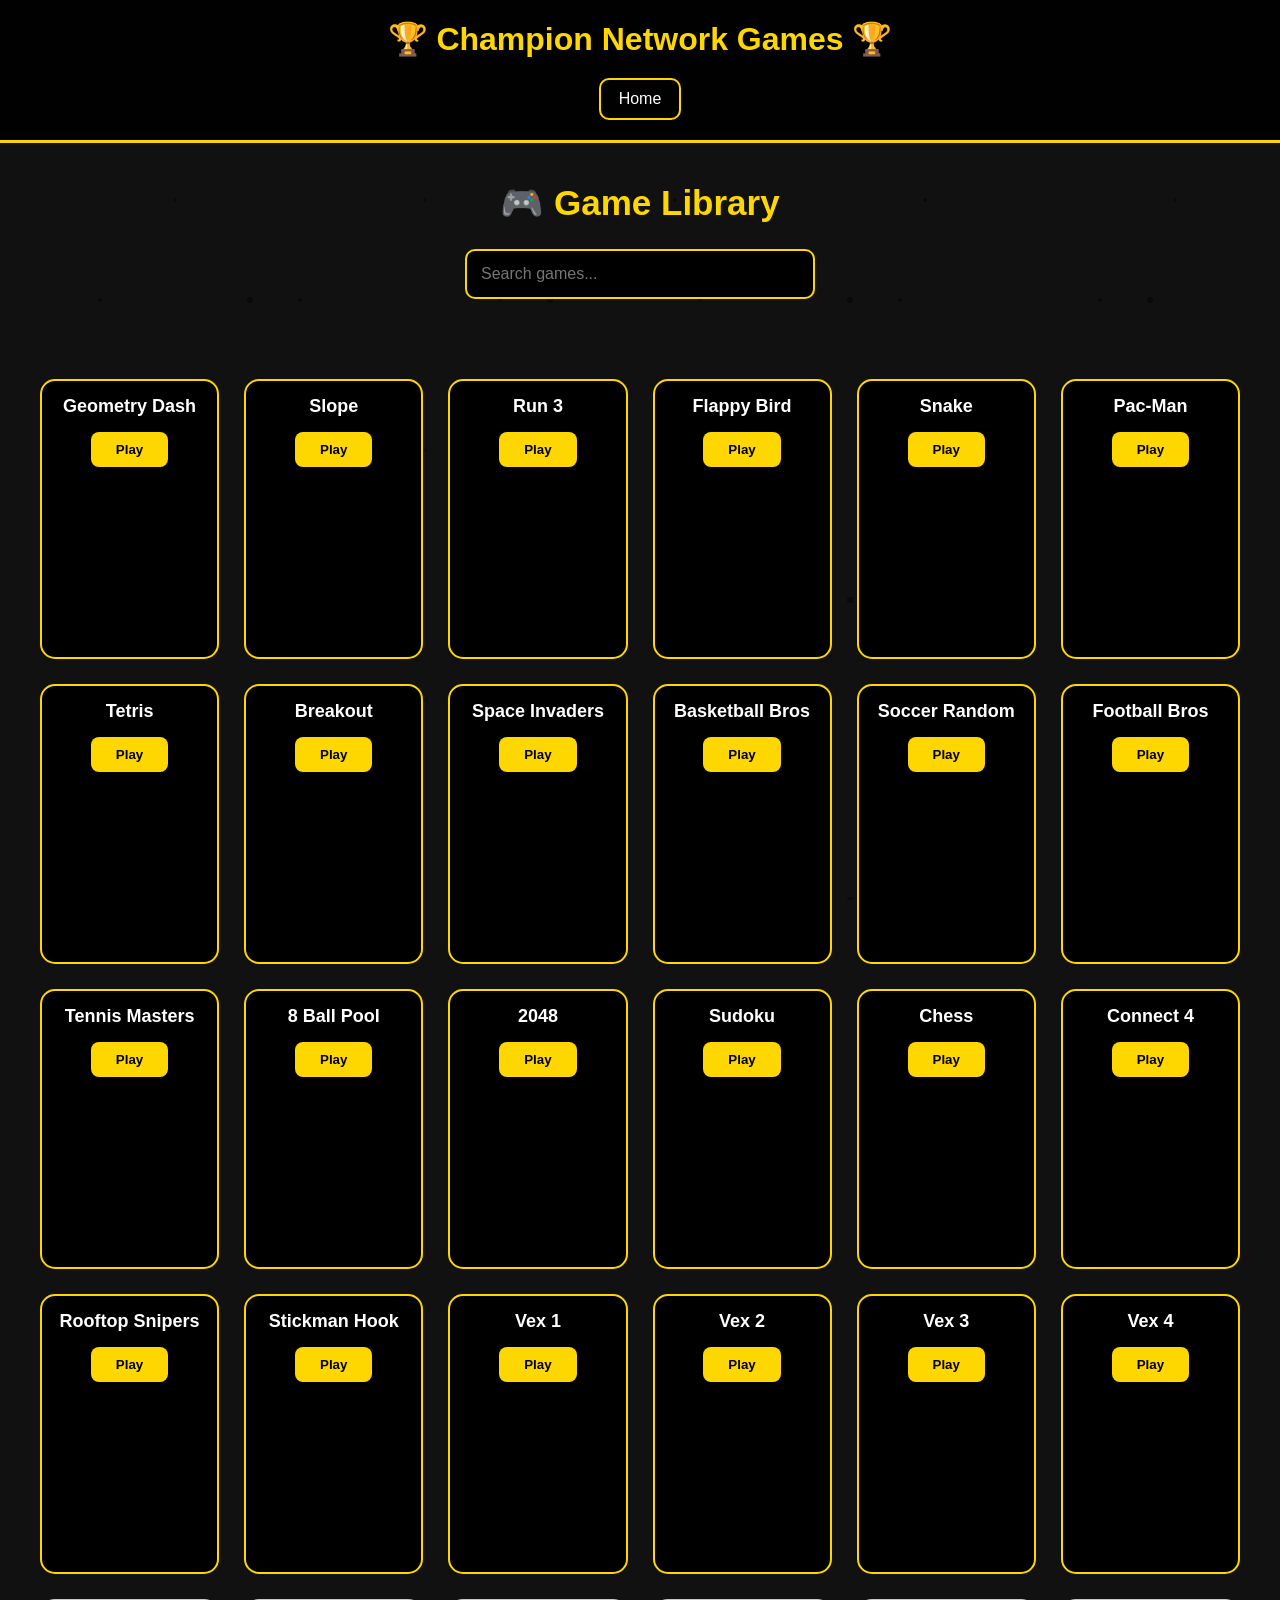
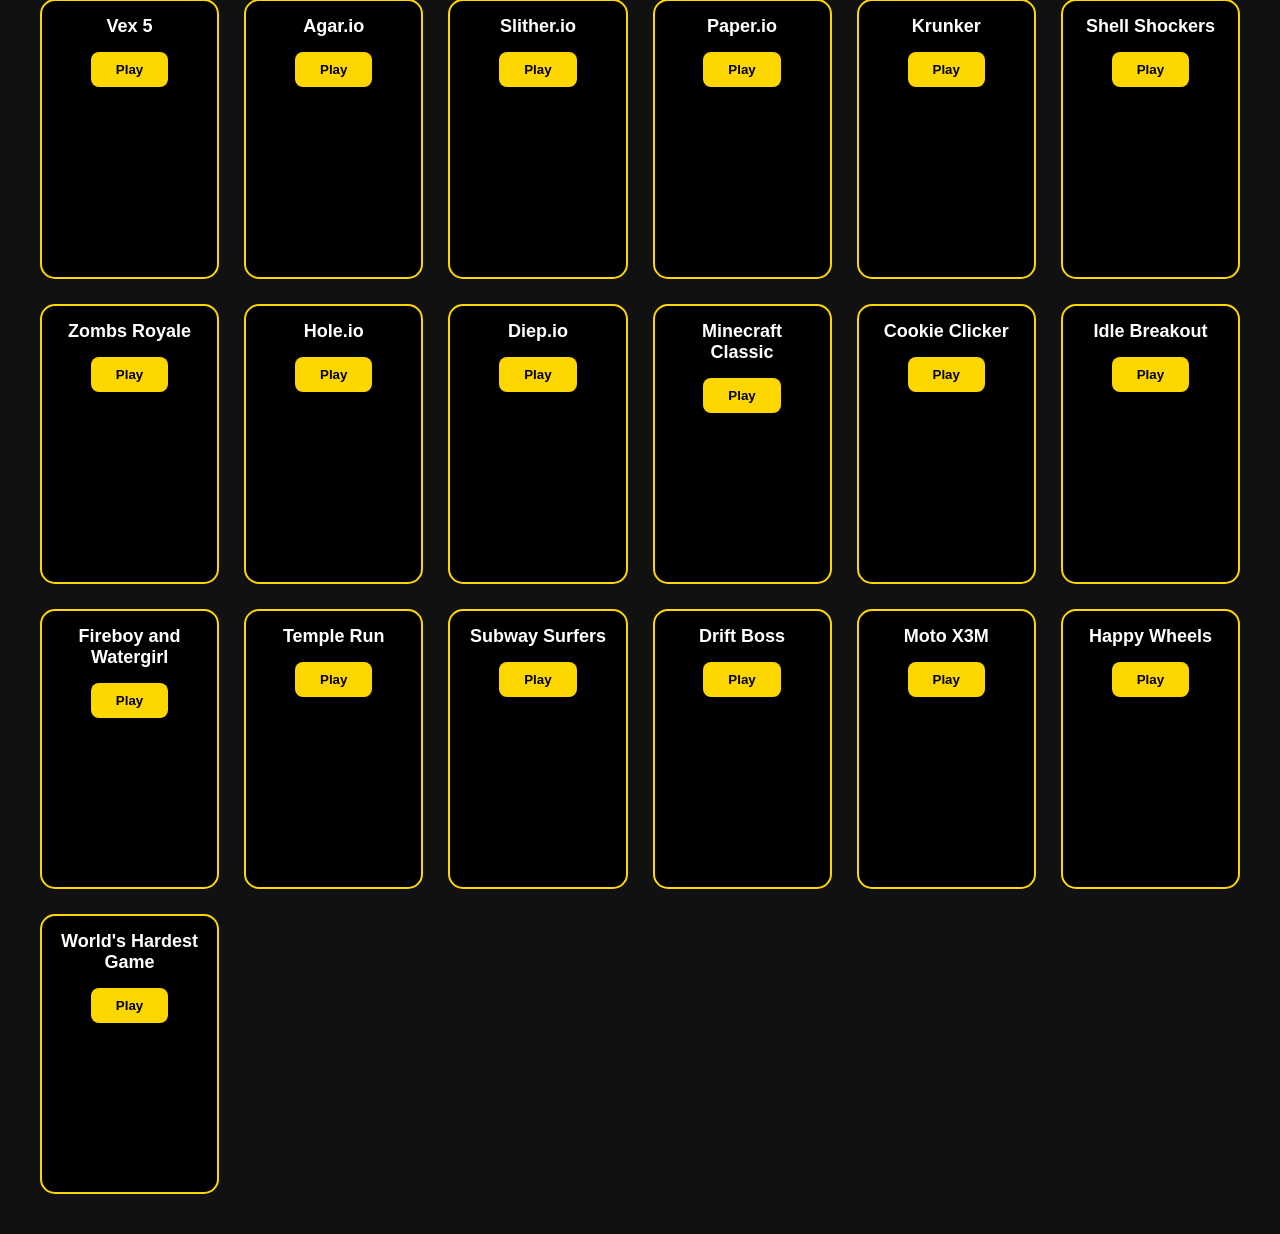
==== public/games.html @ 9f94d753 "add style.css" ====
<!DOCTYPE html>
<html>
<head>
    <title>Champion Network Games</title>
    <link rel="stylesheet" href="css/games.css">
  <link rel="stylesheet" href="css/style.css">
</head>

<body>

<header>
    <h1>🏆 Champion Network Games 🏆</h1>

    <nav>
        <a href="index.html">Home</a>
    </nav>
</header>


<section class="hero">
    <h2>🎮 Game Library</h2>

    <input 
        id="search"
        type="text"
        placeholder="Search games..."
    >
</section>


<div class="games-container" id="games">


<div class="game-card">
<h3>Geometry Dash</h3>
<button>Play</button>
</div>

<div class="game-card">
<h3>Slope</h3>
<button>Play</button>
</div>

<div class="game-card">
<h3>Run 3</h3>
<button>Play</button>
</div>

<div class="game-card">
<h3>Flappy Bird</h3>
<button>Play</button>
</div>

<div class="game-card">
<h3>Snake</h3>
<button>Play</button>
</div>

<div class="game-card">
<h3>Pac-Man</h3>
<button>Play</button>
</div>

<div class="game-card">
<h3>Tetris</h3>
<button>Play</button>
</div>

<div class="game-card">
<h3>Breakout</h3>
<button>Play</button>
</div>

<div class="game-card">
<h3>Space Invaders</h3>
<button>Play</button>
</div>

<div class="game-card">
<h3>Basketball Bros</h3>
<button>Play</button>
</div>

<div class="game-card">
<h3>Soccer Random</h3>
<button>Play</button>
</div>

<div class="game-card">
<h3>Football Bros</h3>
<button>Play</button>
</div>

<div class="game-card">
<h3>Tennis Masters</h3>
<button>Play</button>
</div>

<div class="game-card">
<h3>8 Ball Pool</h3>
<button>Play</button>
</div>

<div class="game-card">
<h3>2048</h3>
<button>Play</button>
</div>

<div class="game-card">
<h3>Sudoku</h3>
<button>Play</button>
</div>

<div class="game-card">
<h3>Chess</h3>
<button>Play</button>
</div>

<div class="game-card">
<h3>Connect 4</h3>
<button>Play</button>
</div>

<div class="game-card">
<h3>Rooftop Snipers</h3>
<button>Play</button>
</div>

<div class="game-card">
<h3>Stickman Hook</h3>
<button>Play</button>
</div>

<div class="game-card">
<h3>Vex 1</h3>
<button>Play</button>
</div>

<div class="game-card">
<h3>Vex 2</h3>
<button>Play</button>
</div>

<div class="game-card">
<h3>Vex 3</h3>
<button>Play</button>
</div>

<div class="game-card">
<h3>Vex 4</h3>
<button>Play</button>
</div>

<div class="game-card">
<h3>Vex 5</h3>
<button>Play</button>
</div>

<div class="game-card">
<h3>Agar.io</h3>
<button>Play</button>
</div>

<div class="game-card">
<h3>Slither.io</h3>
<button>Play</button>
</div>

<div class="game-card">
<h3>Paper.io</h3>
<button>Play</button>
</div>

<div class="game-card">
<h3>Krunker</h3>
<button>Play</button>
</div>

<div class="game-card">
<h3>Shell Shockers</h3>
<button>Play</button>
</div>

<div class="game-card">
<h3>Zombs Royale</h3>
<button>Play</button>
</div>

<div class="game-card">
<h3>Hole.io</h3>
<button>Play</button>
</div>

<div class="game-card">
<h3>Diep.io</h3>
<button>Play</button>
</div>

<div class="game-card">
<h3>Minecraft Classic</h3>
<button>Play</button>
</div>

<div class="game-card">
<h3>Cookie Clicker</h3>
<button>Play</button>
</div>

<div class="game-card">
<h3>Idle Breakout</h3>
<button>Play</button>
</div>

<div class="game-card">
<h3>Fireboy and Watergirl</h3>
<button>Play</button>
</div>

<div class="game-card">
<h3>Temple Run</h3>
<button>Play</button>
</div>

<div class="game-card">
<h3>Subway Surfers</h3>
<button>Play</button>
</div>

<div class="game-card">
<h3>Drift Boss</h3>
<button>Play</button>
</div>

<div class="game-card">
<h3>Moto X3M</h3>
<button>Play</button>
</div>

<div class="game-card">
<h3>Happy Wheels</h3>
<button>Play</button>
</div>

<div class="game-card">
<h3>World's Hardest Game</h3>
<button>Play</button>
</div>


</div>


<script>
const search = document.getElementById("search");
const games = document.querySelectorAll(".game-card");

search.addEventListener("input", () => {

    let value = search.value.toLowerCase();

    games.forEach(game => {

        let name = game.innerText.toLowerCase();

        game.style.display =
            name.includes(value)
            ? "block"
            : "none";

    });

});
</script>


</body>
</html>
---- public/css/games.css ----
.hero {
    text-align: center;
    padding: 40px 20px;
}

.hero h2 {
    color: gold;
    font-size: 35px;
    margin-bottom: 25px;
}

#search {
    width: 350px;
    max-width: 90%;
    padding: 14px;
    border-radius: 10px;
    border: 2px solid gold;
    background: #000;
    color: white;
    font-size: 16px;
    outline: none;
}


.games-container {
    display: grid;
    grid-template-columns: repeat(6, 1fr);
    gap: 25px;
    padding: 40px;
}


.game-card {
    background: #000;
    border: 2px solid gold;
    border-radius: 15px;
    padding: 15px;
    text-align: center;
    transition: 0.3s;
    height: 280px;
}


.game-card:hover {
    transform: translateY(-8px);
}


.game-card img {
    width: 100%;
    height: 180px;
    object-fit: cover;
    border-radius: 10px;
    margin-bottom: 15px;
}


.game-card h3 {
    color: white;
    font-size: 18px;
    margin-bottom: 15px;
}


.game-card button {
    background: gold;
    color: black;
    border: none;
    padding: 10px 25px;
    border-radius: 8px;
    font-weight: bold;
    cursor: pointer;
    transition: 0.2s;
}


.game-card button:hover {
    transform: scale(1.08);
}


/* Responsive */

@media (max-width: 1200px) {
    .games-container {
        grid-template-columns: repeat(4, 1fr);
    }
}


@media (max-width: 800px) {
    .games-container {
        grid-template-columns: repeat(2, 1fr);
    }
}


@media (max-width: 500px) {
    .games-container {
        grid-template-columns: 1fr;
    }
}
---- public/css/style.css ----
* {
    margin: 0;
    padding: 0;
    box-sizing: border-box;
}

body {
    font-family: Arial, sans-serif;
    background: #111;
    color: white;
}

header {
    background: #000;
    padding: 20px;
    text-align: center;
    border-bottom: 3px solid gold;
}

h1 {
    color: gold;
    margin-bottom: 15px;
}

nav a {
    color: white;
    text-decoration: none;
    margin: 0 15px;
    padding: 10px 18px;
    border: 2px solid gold;
    border-radius: 8px;
    transition: 0.3s;
}

nav a:hover {
    background: gold;
    color: black;
}

footer {
    text-align: center;
    padding: 20px;
    margin-top: 40px;
    border-top: 3px solid gold;
    background: #000;
}

hr {
    border: none;
    height: 2px;
    background: gold;
    margin: 40px auto;
    width: 90%;
}
body::before {
    content: "";
    position: fixed;
    inset: 0;
    pointer-events: none;
    background-image:
        radial-gradient(circle, #000 2px, transparent 2px),
        radial-gradient(circle, #000 3px, transparent 3px),
        radial-gradient(circle, #000 2px, transparent 2px);
    background-size: 200px 200px, 300px 300px, 250px 250px;
    background-position: 0 0, 100px 150px, 50px 75px;
    animation: floatDots 30s linear infinite;
    opacity: 0.4;
    z-index: -1;
}

@keyframes floatDots {
    from {
        transform: translateY(0);
    }
    to {
        transform: translateY(-200px);
    }
}
/* Navigation Bar */

header {
    position: sticky;
    top: 0;
    z-index: 100;
    background: rgba(0, 0, 0, 0.9);
    backdrop-filter: blur(10px);
}


nav {
    margin-top: 20px;
}


nav a {
    display: inline-block;
    color: white;
    text-decoration: none;
    margin: 0 8px;
    padding: 10px 18px;
    border: 2px solid gold;
    border-radius: 10px;
    transition: 0.3s;
}


nav a:hover {
    background: gold;
    color: black;
    transform: translateY(-3px);
}
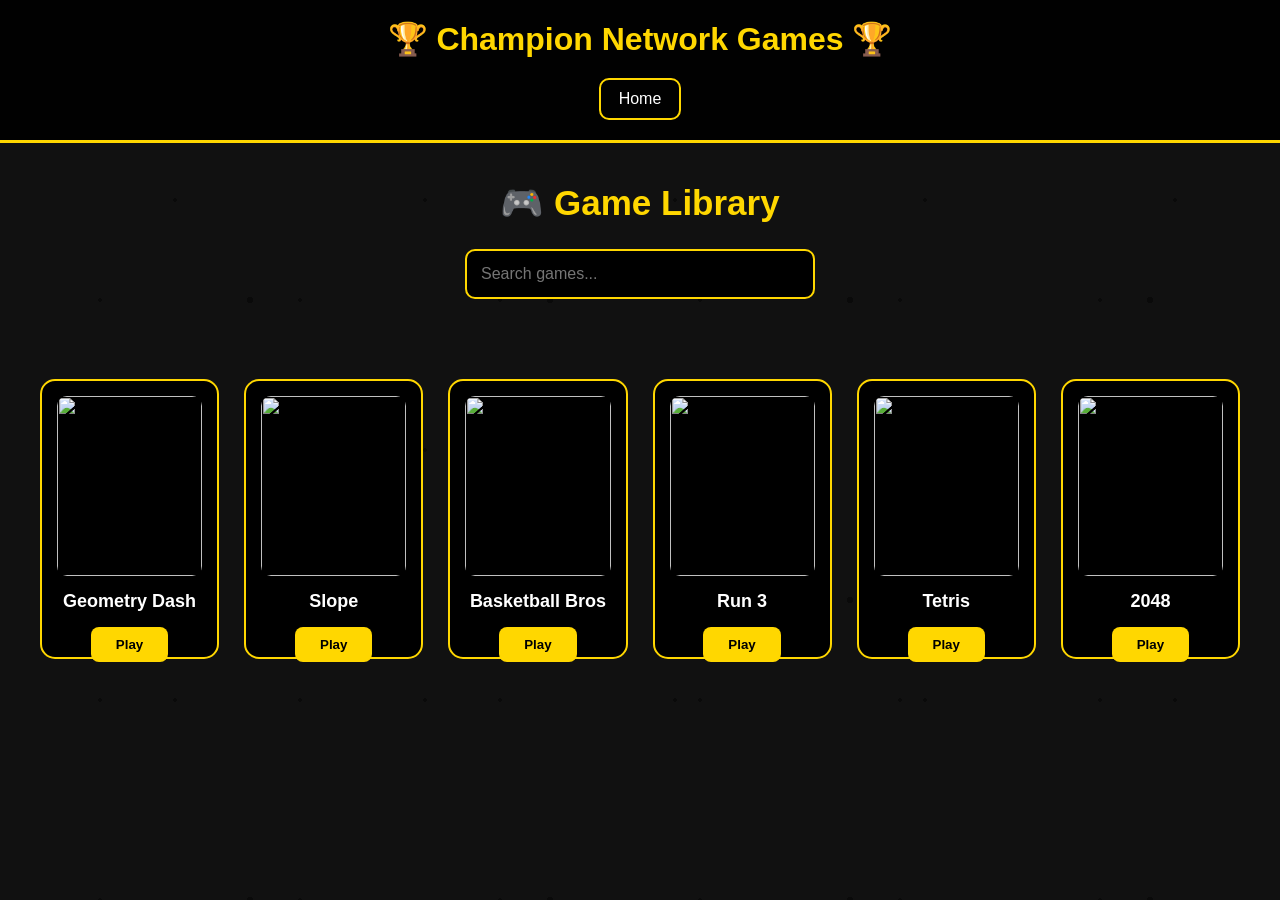
==== commit 60b25a80: "fix poopy error" ====
--- a/public/games.html
+++ b/public/games.html
@@ -1,23 +1,30 @@
 <!DOCTYPE html>
 <html>
+
 <head>
     <title>Champion Network Games</title>
+
+    <link rel="stylesheet" href="css/style.css">
     <link rel="stylesheet" href="css/games.css">
-  <link rel="stylesheet" href="css/style.css">
 </head>
+
 
 <body>
 
 <header>
+
     <h1>🏆 Champion Network Games 🏆</h1>
 
     <nav>
         <a href="index.html">Home</a>
     </nav>
+
 </header>
 
 
+
 <section class="hero">
+
     <h2>🎮 Game Library</h2>
 
     <input 
@@ -25,252 +32,102 @@
         type="text"
         placeholder="Search games..."
     >
+
 </section>
+
 
 
 <div class="games-container" id="games">
 
 
 <div class="game-card">
-<h3>Geometry Dash</h3>
-<button>Play</button>
+    <img src="images/games/geometrydash.jpg">
+    <h3>Geometry Dash</h3>
+    <a href="play.html?game=geometrydash">
+        <button>Play</button>
+    </a>
 </div>
 
+
 <div class="game-card">
-<h3>Slope</h3>
-<button>Play</button>
+    <img src="images/games/slope.jpg">
+    <h3>Slope</h3>
+    <a href="play.html?game=slope">
+        <button>Play</button>
+    </a>
 </div>
 
+
 <div class="game-card">
-<h3>Run 3</h3>
-<button>Play</button>
+    <img src="images/games/basketballbros.jpg">
+    <h3>Basketball Bros</h3>
+    <a href="play.html?game=basketballbros">
+        <button>Play</button>
+    </a>
 </div>
 
+
 <div class="game-card">
-<h3>Flappy Bird</h3>
-<button>Play</button>
+    <img src="images/games/run3.jpg">
+    <h3>Run 3</h3>
+    <a href="play.html?game=run3">
+        <button>Play</button>
+    </a>
 </div>
 
+
 <div class="game-card">
-<h3>Snake</h3>
-<button>Play</button>
+    <img src="images/games/tetris.jpg">
+    <h3>Tetris</h3>
+    <a href="play.html?game=tetris">
+        <button>Play</button>
+    </a>
 </div>
 
-<div class="game-card">
-<h3>Pac-Man</h3>
-<button>Play</button>
-</div>
 
 <div class="game-card">
-<h3>Tetris</h3>
-<button>Play</button>
-</div>
-
-<div class="game-card">
-<h3>Breakout</h3>
-<button>Play</button>
-</div>
-
-<div class="game-card">
-<h3>Space Invaders</h3>
-<button>Play</button>
-</div>
-
-<div class="game-card">
-<h3>Basketball Bros</h3>
-<button>Play</button>
-</div>
-
-<div class="game-card">
-<h3>Soccer Random</h3>
-<button>Play</button>
-</div>
-
-<div class="game-card">
-<h3>Football Bros</h3>
-<button>Play</button>
-</div>
-
-<div class="game-card">
-<h3>Tennis Masters</h3>
-<button>Play</button>
-</div>
-
-<div class="game-card">
-<h3>8 Ball Pool</h3>
-<button>Play</button>
-</div>
-
-<div class="game-card">
-<h3>2048</h3>
-<button>Play</button>
-</div>
-
-<div class="game-card">
-<h3>Sudoku</h3>
-<button>Play</button>
-</div>
-
-<div class="game-card">
-<h3>Chess</h3>
-<button>Play</button>
-</div>
-
-<div class="game-card">
-<h3>Connect 4</h3>
-<button>Play</button>
-</div>
-
-<div class="game-card">
-<h3>Rooftop Snipers</h3>
-<button>Play</button>
-</div>
-
-<div class="game-card">
-<h3>Stickman Hook</h3>
-<button>Play</button>
-</div>
-
-<div class="game-card">
-<h3>Vex 1</h3>
-<button>Play</button>
-</div>
-
-<div class="game-card">
-<h3>Vex 2</h3>
-<button>Play</button>
-</div>
-
-<div class="game-card">
-<h3>Vex 3</h3>
-<button>Play</button>
-</div>
-
-<div class="game-card">
-<h3>Vex 4</h3>
-<button>Play</button>
-</div>
-
-<div class="game-card">
-<h3>Vex 5</h3>
-<button>Play</button>
-</div>
-
-<div class="game-card">
-<h3>Agar.io</h3>
-<button>Play</button>
-</div>
-
-<div class="game-card">
-<h3>Slither.io</h3>
-<button>Play</button>
-</div>
-
-<div class="game-card">
-<h3>Paper.io</h3>
-<button>Play</button>
-</div>
-
-<div class="game-card">
-<h3>Krunker</h3>
-<button>Play</button>
-</div>
-
-<div class="game-card">
-<h3>Shell Shockers</h3>
-<button>Play</button>
-</div>
-
-<div class="game-card">
-<h3>Zombs Royale</h3>
-<button>Play</button>
-</div>
-
-<div class="game-card">
-<h3>Hole.io</h3>
-<button>Play</button>
-</div>
-
-<div class="game-card">
-<h3>Diep.io</h3>
-<button>Play</button>
-</div>
-
-<div class="game-card">
-<h3>Minecraft Classic</h3>
-<button>Play</button>
-</div>
-
-<div class="game-card">
-<h3>Cookie Clicker</h3>
-<button>Play</button>
-</div>
-
-<div class="game-card">
-<h3>Idle Breakout</h3>
-<button>Play</button>
-</div>
-
-<div class="game-card">
-<h3>Fireboy and Watergirl</h3>
-<button>Play</button>
-</div>
-
-<div class="game-card">
-<h3>Temple Run</h3>
-<button>Play</button>
-</div>
-
-<div class="game-card">
-<h3>Subway Surfers</h3>
-<button>Play</button>
-</div>
-
-<div class="game-card">
-<h3>Drift Boss</h3>
-<button>Play</button>
-</div>
-
-<div class="game-card">
-<h3>Moto X3M</h3>
-<button>Play</button>
-</div>
-
-<div class="game-card">
-<h3>Happy Wheels</h3>
-<button>Play</button>
-</div>
-
-<div class="game-card">
-<h3>World's Hardest Game</h3>
-<button>Play</button>
+    <img src="images/games/2048.jpg">
+    <h3>2048</h3>
+    <a href="play.html?game=2048">
+        <button>Play</button>
+    </a>
 </div>
 
 
 </div>
 
 
+
 <script>
+
 const search = document.getElementById("search");
+
 const games = document.querySelectorAll(".game-card");
+
 
 search.addEventListener("input", () => {
 
     let value = search.value.toLowerCase();
 
+
     games.forEach(game => {
 
         let name = game.innerText.toLowerCase();
 
-        game.style.display =
-            name.includes(value)
-            ? "block"
-            : "none";
+
+        if(name.includes(value)){
+            game.style.display = "block";
+        }
+        else{
+            game.style.display = "none";
+        }
 
     });
 
 });
+
 </script>
+
 
 
 </body>
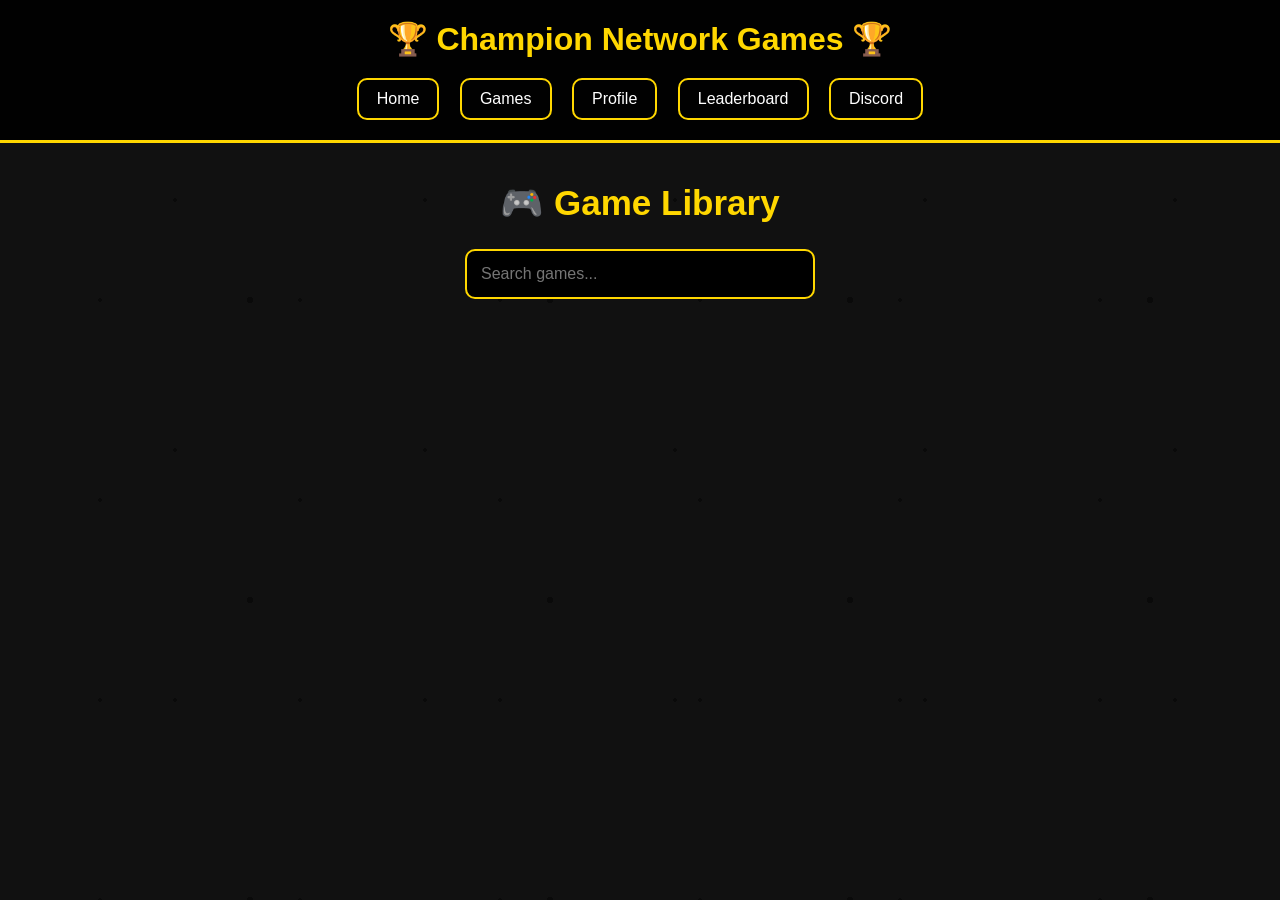
==== commit 991591c7: "change it up" ====
--- a/public/games.html
+++ b/public/games.html
@@ -2,23 +2,30 @@
 <html>
 
 <head>
+
     <title>Champion Network Games</title>
 
     <link rel="stylesheet" href="css/style.css">
     <link rel="stylesheet" href="css/games.css">
+
 </head>
 
 
 <body>
 
+
 <header>
 
     <h1>🏆 Champion Network Games 🏆</h1>
 
-    <nav>
-        <a href="index.html">Home</a>
-    </nav>
+<nav>
 
+    <a href="index.html">Home</a>
+    <a href="games.html">Games</a>
+    <a href="profile.html">Profile</a>
+    <a href="leaderboard.html">Leaderboard</a>
+    <a href="https://discord.gg/BNe7FBxJJ" target="_blank">Discord</a>
+</nav>
 </header>
 
 
@@ -39,96 +46,13 @@
 
 <div class="games-container" id="games">
 
-
-<div class="game-card">
-    <img src="images/games/geometrydash.jpg">
-    <h3>Geometry Dash</h3>
-    <a href="play.html?game=geometrydash">
-        <button>Play</button>
-    </a>
-</div>
-
-
-<div class="game-card">
-    <img src="images/games/slope.jpg">
-    <h3>Slope</h3>
-    <a href="play.html?game=slope">
-        <button>Play</button>
-    </a>
-</div>
-
-
-<div class="game-card">
-    <img src="images/games/basketballbros.jpg">
-    <h3>Basketball Bros</h3>
-    <a href="play.html?game=basketballbros">
-        <button>Play</button>
-    </a>
-</div>
-
-
-<div class="game-card">
-    <img src="images/games/run3.jpg">
-    <h3>Run 3</h3>
-    <a href="play.html?game=run3">
-        <button>Play</button>
-    </a>
-</div>
-
-
-<div class="game-card">
-    <img src="images/games/tetris.jpg">
-    <h3>Tetris</h3>
-    <a href="play.html?game=tetris">
-        <button>Play</button>
-    </a>
-</div>
-
-
-<div class="game-card">
-    <img src="images/games/2048.jpg">
-    <h3>2048</h3>
-    <a href="play.html?game=2048">
-        <button>Play</button>
-    </a>
-</div>
-
-
 </div>
 
 
 
-<script>
-
-const search = document.getElementById("search");
-
-const games = document.querySelectorAll(".game-card");
-
-
-search.addEventListener("input", () => {
-
-    let value = search.value.toLowerCase();
-
-
-    games.forEach(game => {
-
-        let name = game.innerText.toLowerCase();
-
-
-        if(name.includes(value)){
-            game.style.display = "block";
-        }
-        else{
-            game.style.display = "none";
-        }
-
-    });
-
-});
-
-</script>
-
+<script src="js/games.js"></script>
 
 
 </body>
+
 </html>
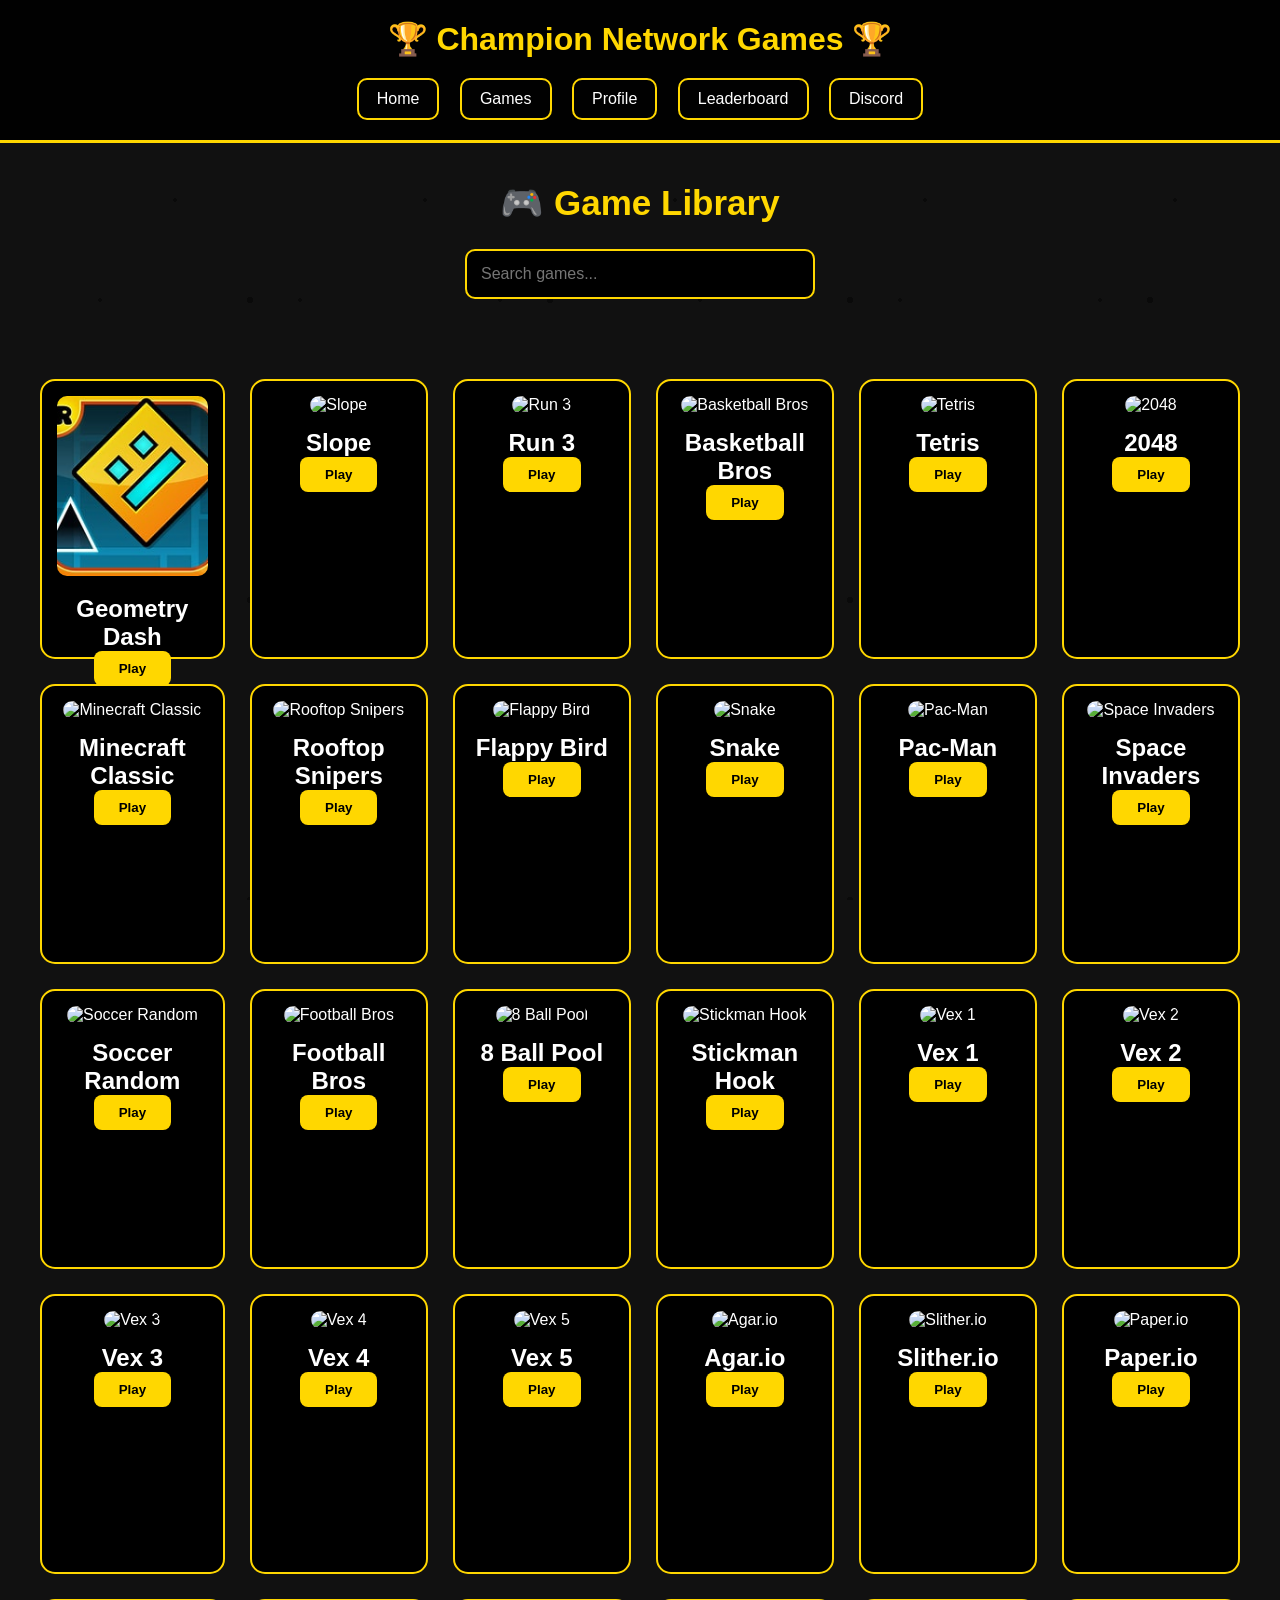
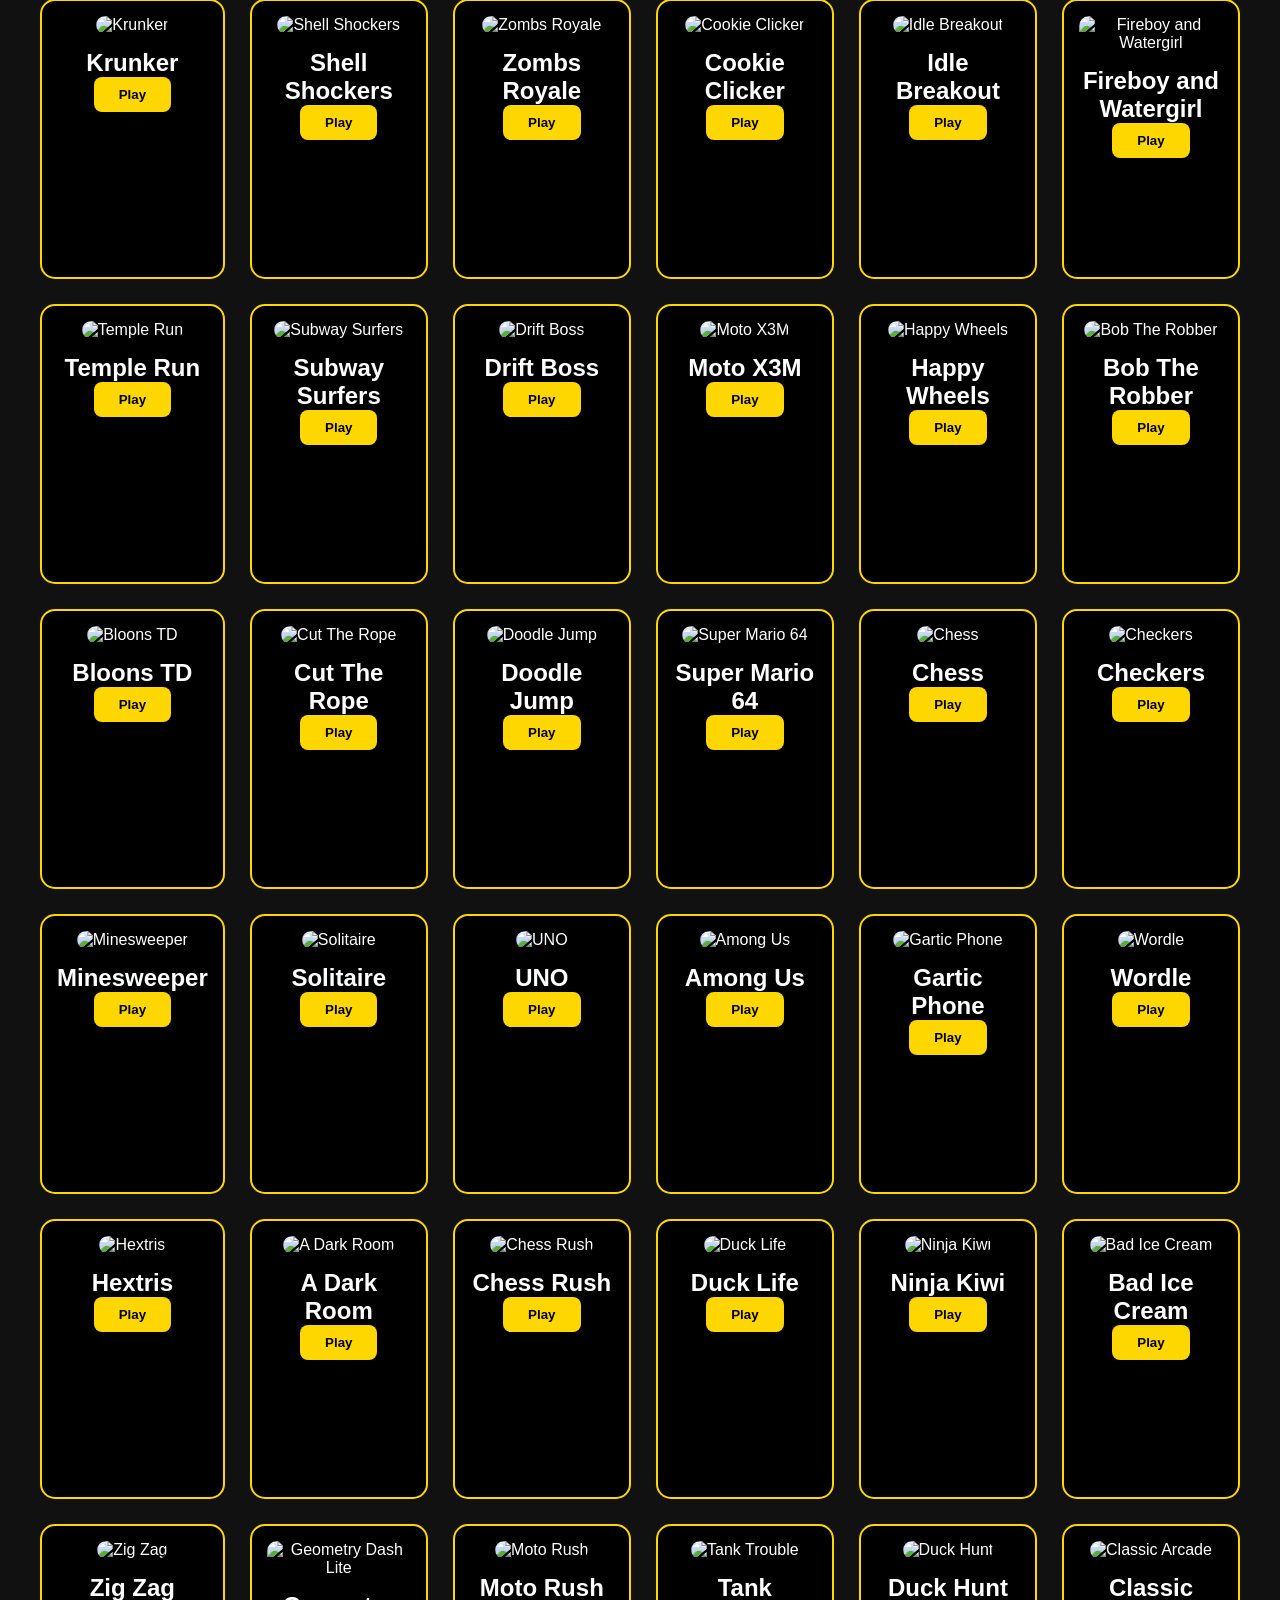
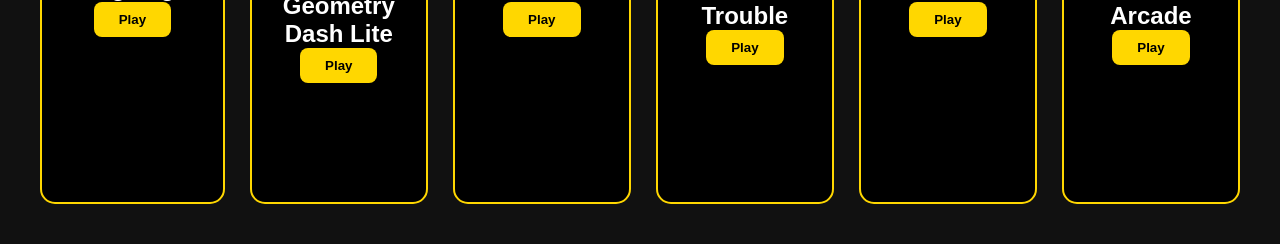
==== commit 6dd1a823: "games" ====
--- a/public/games.html
+++ b/public/games.html
@@ -18,14 +18,14 @@
 
     <h1>🏆 Champion Network Games 🏆</h1>
 
-<nav>
+    <nav>
+        <a href="index.html">Home</a>
+        <a href="games.html">Games</a>
+        <a href="profile.html">Profile</a>
+        <a href="leaderboard.html">Leaderboard</a>
+        <a href="https://discord.gg/BNe7FBxJJ" target="_blank">Discord</a>
+    </nav>
 
-    <a href="index.html">Home</a>
-    <a href="games.html">Games</a>
-    <a href="profile.html">Profile</a>
-    <a href="leaderboard.html">Leaderboard</a>
-    <a href="https://discord.gg/BNe7FBxJJ" target="_blank">Discord</a>
-</nav>
 </header>
 
 
@@ -53,6 +53,34 @@
 <script src="js/games.js"></script>
 
 
+<script>
+
+const container = document.getElementById("games");
+
+
+games.forEach(game => {
+
+    container.innerHTML += `
+
+        <div class="game-card">
+
+            <img src="${game.image}" alt="${game.name}">
+
+            <h2>${game.name}</h2>
+
+            <a href="play.html?game=${game.id}">
+                <button>Play</button>
+            </a>
+
+        </div>
+
+    `;
+
+});
+
+</script>
+
+
 </body>
 
 </html>
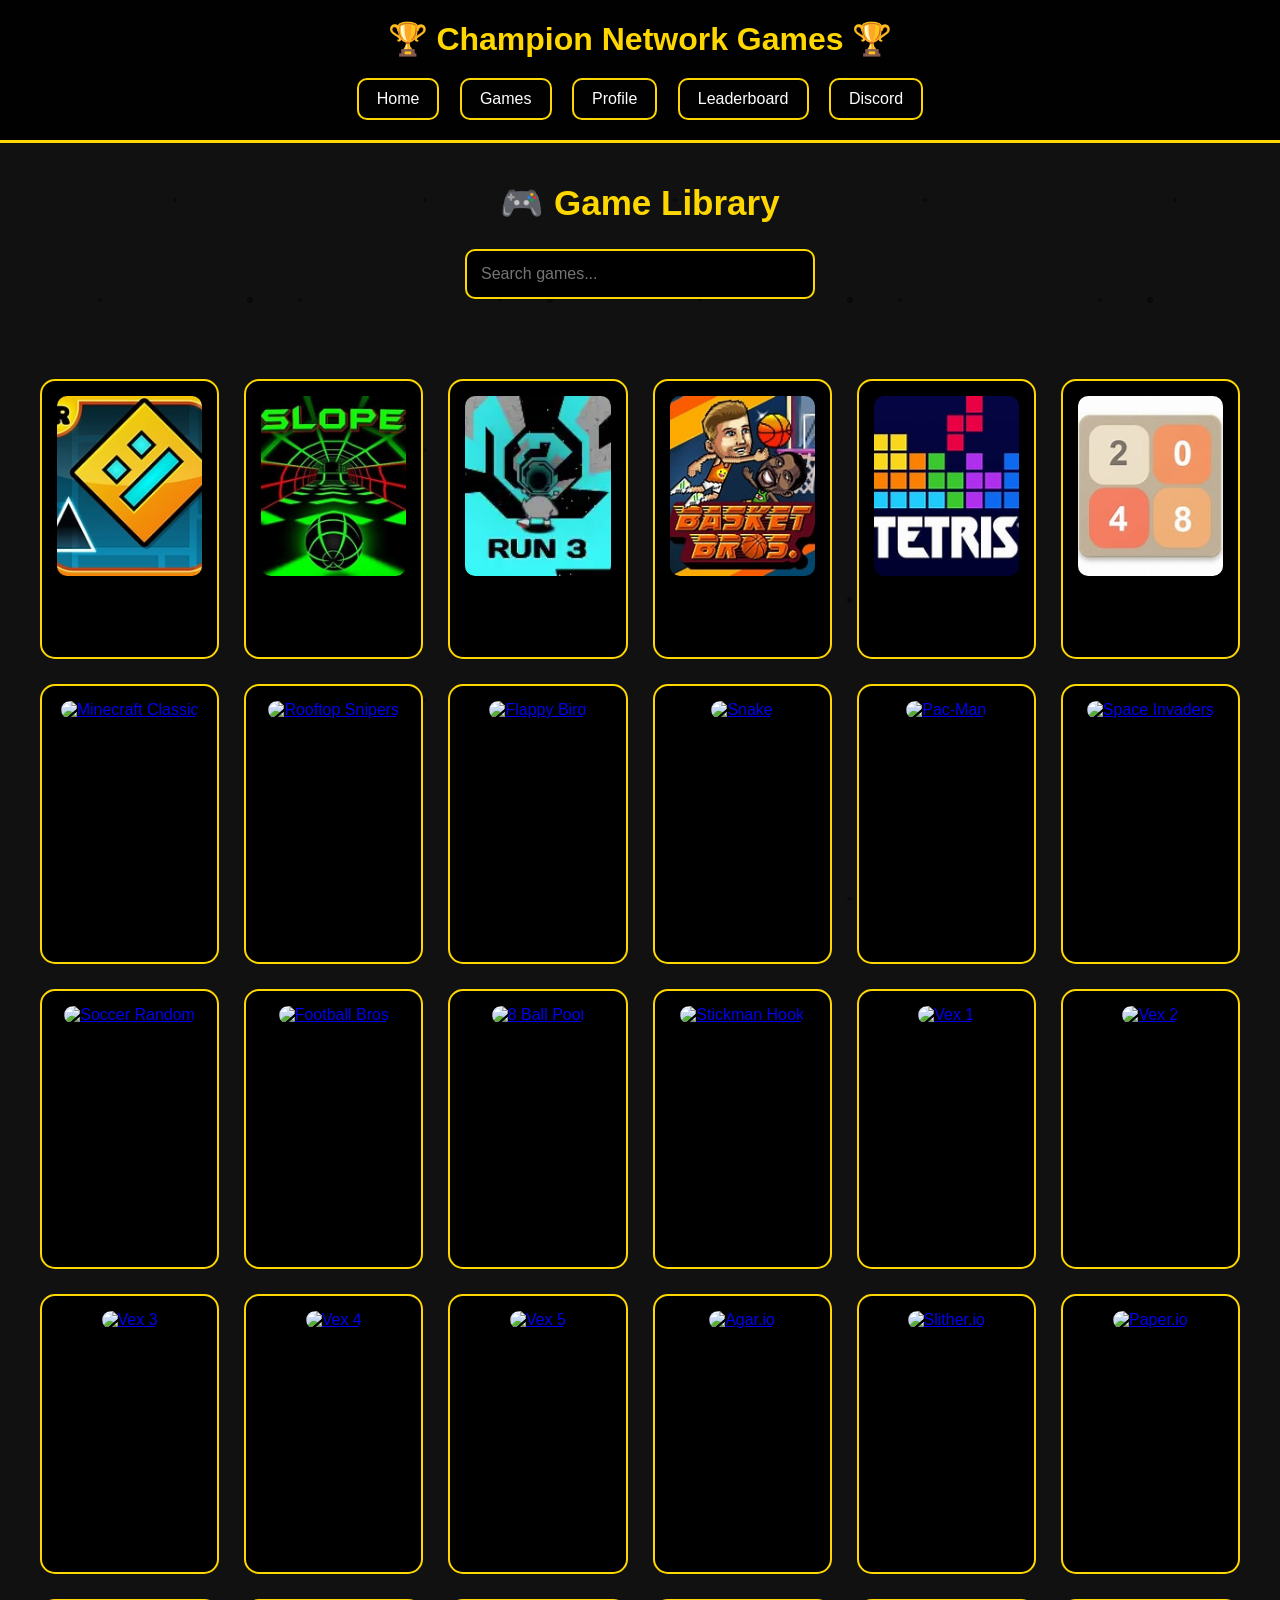
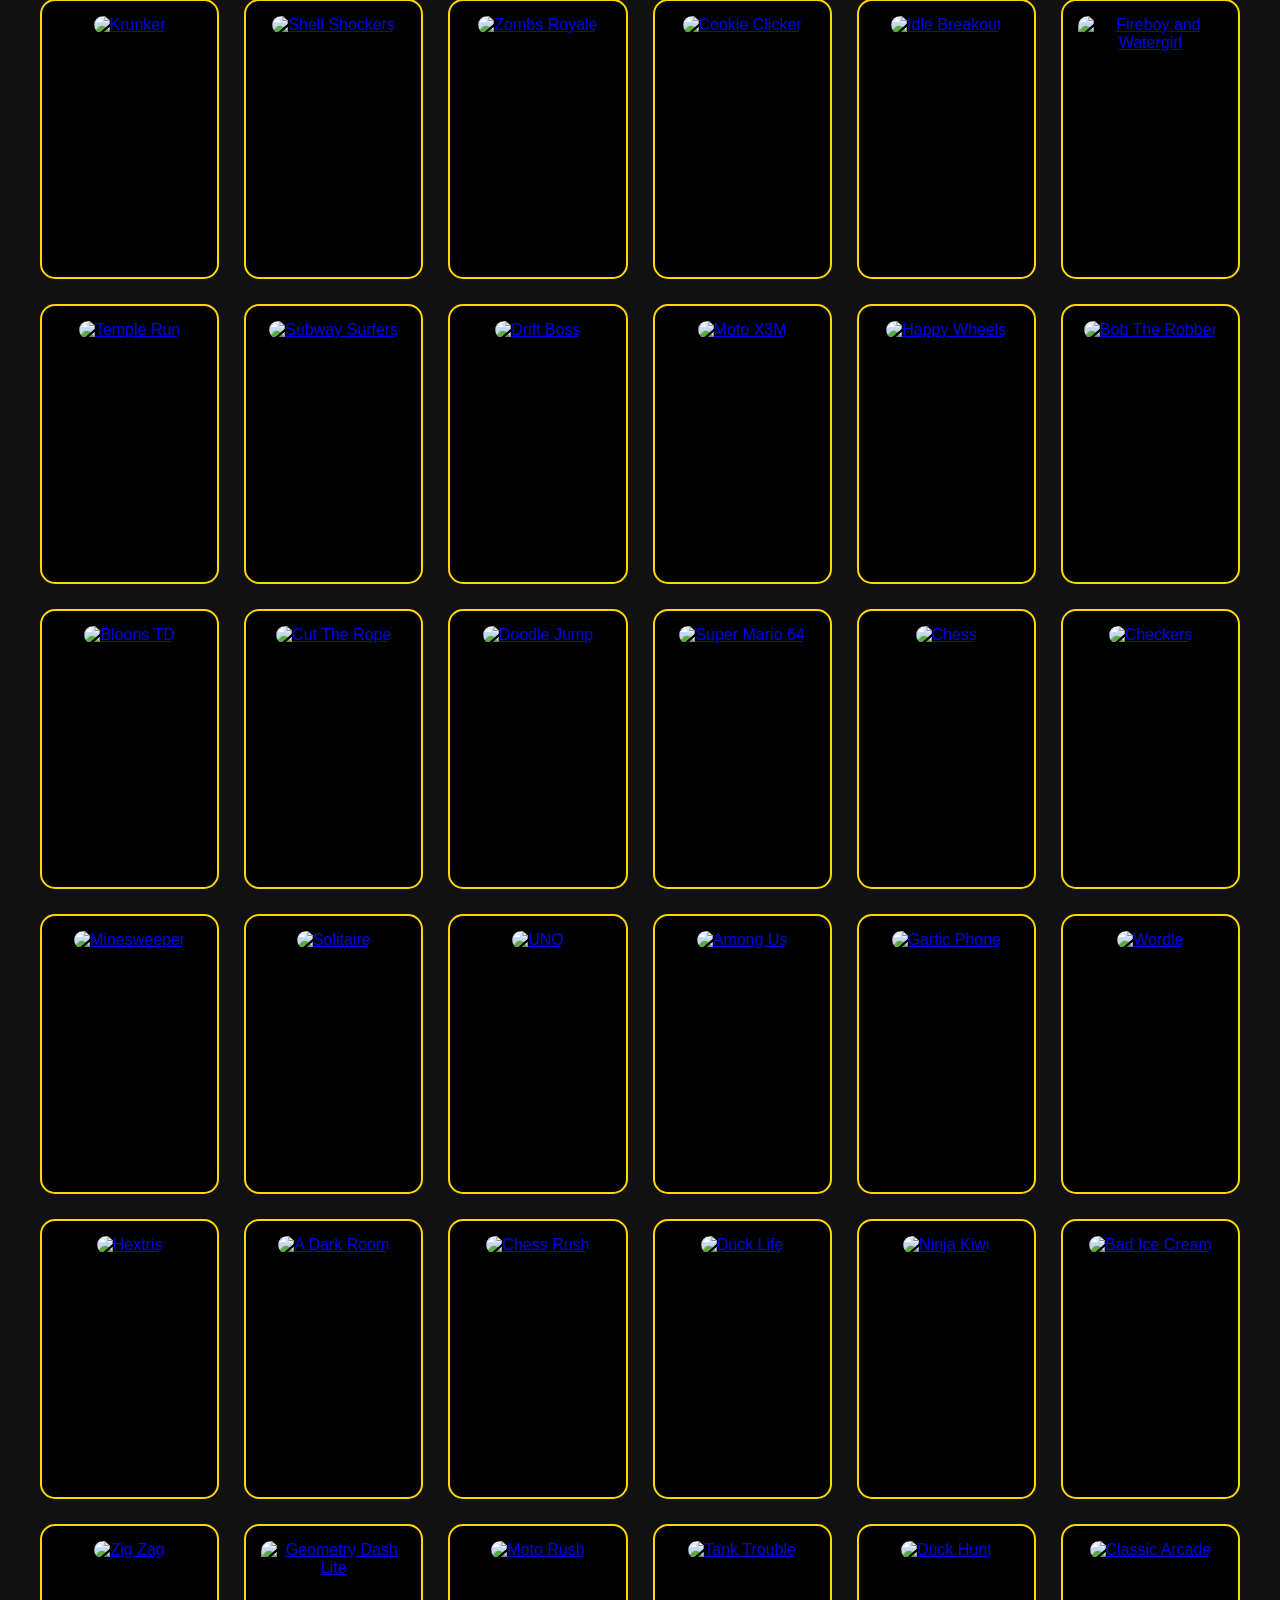
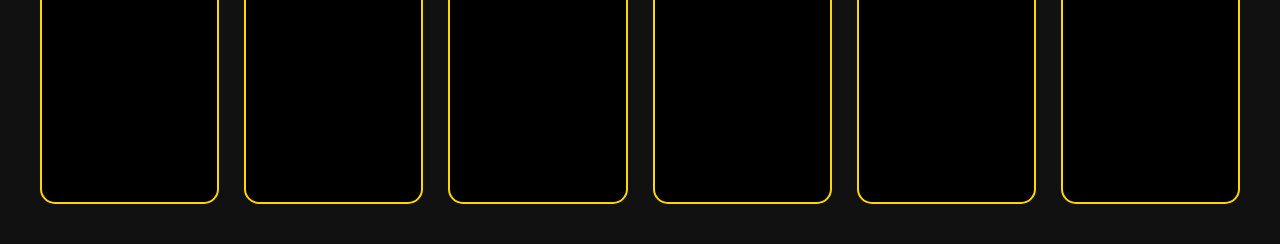
==== commit b221671a: "Refactor game card structure in games.html Removed redundant Play button link from game cards." ====
--- a/public/games.html
+++ b/public/games.html
@@ -62,17 +62,11 @@
 
     container.innerHTML += `
 
-        <div class="game-card">
+        <a href="play.html?game=${game.id}" class="game-card">
 
             <img src="${game.image}" alt="${game.name}">
 
-            <h2>${game.name}</h2>
-
-            <a href="play.html?game=${game.id}">
-                <button>Play</button>
-            </a>
-
-        </div>
+        </a>
 
     `;
 
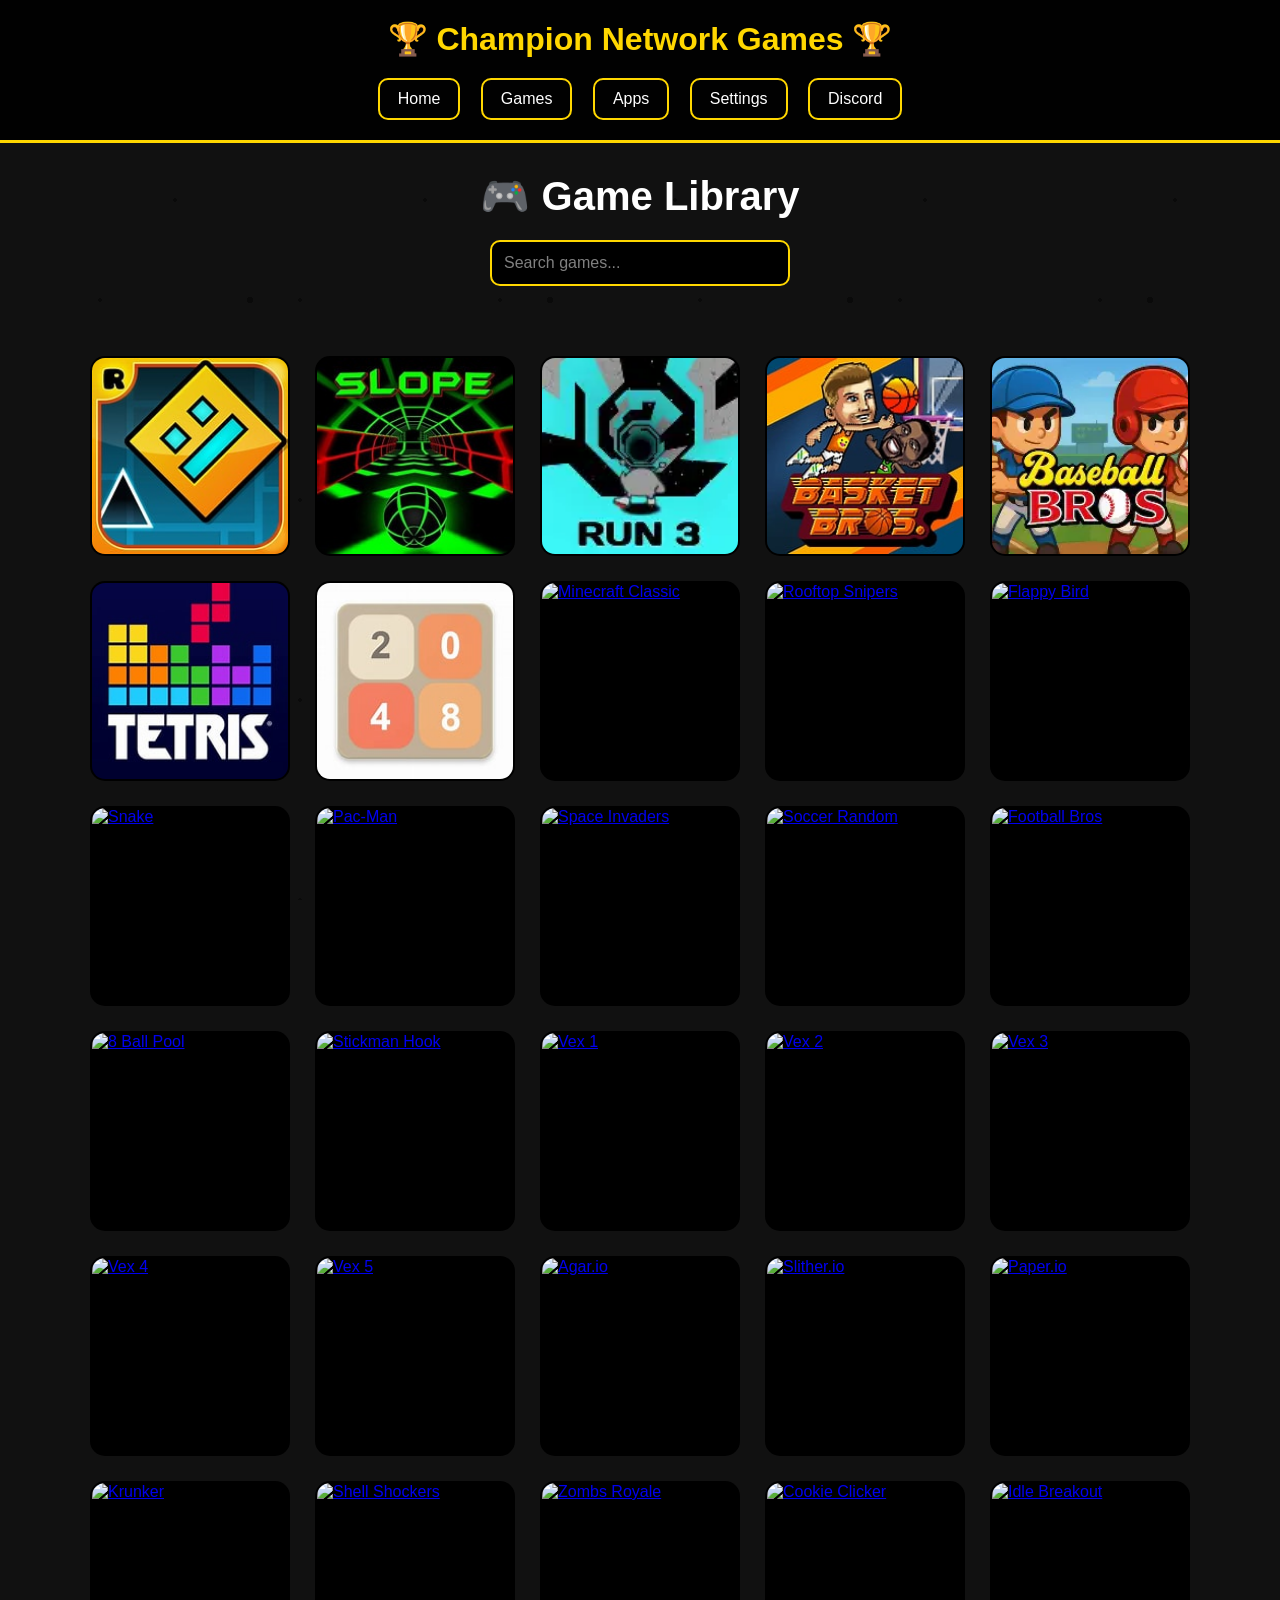
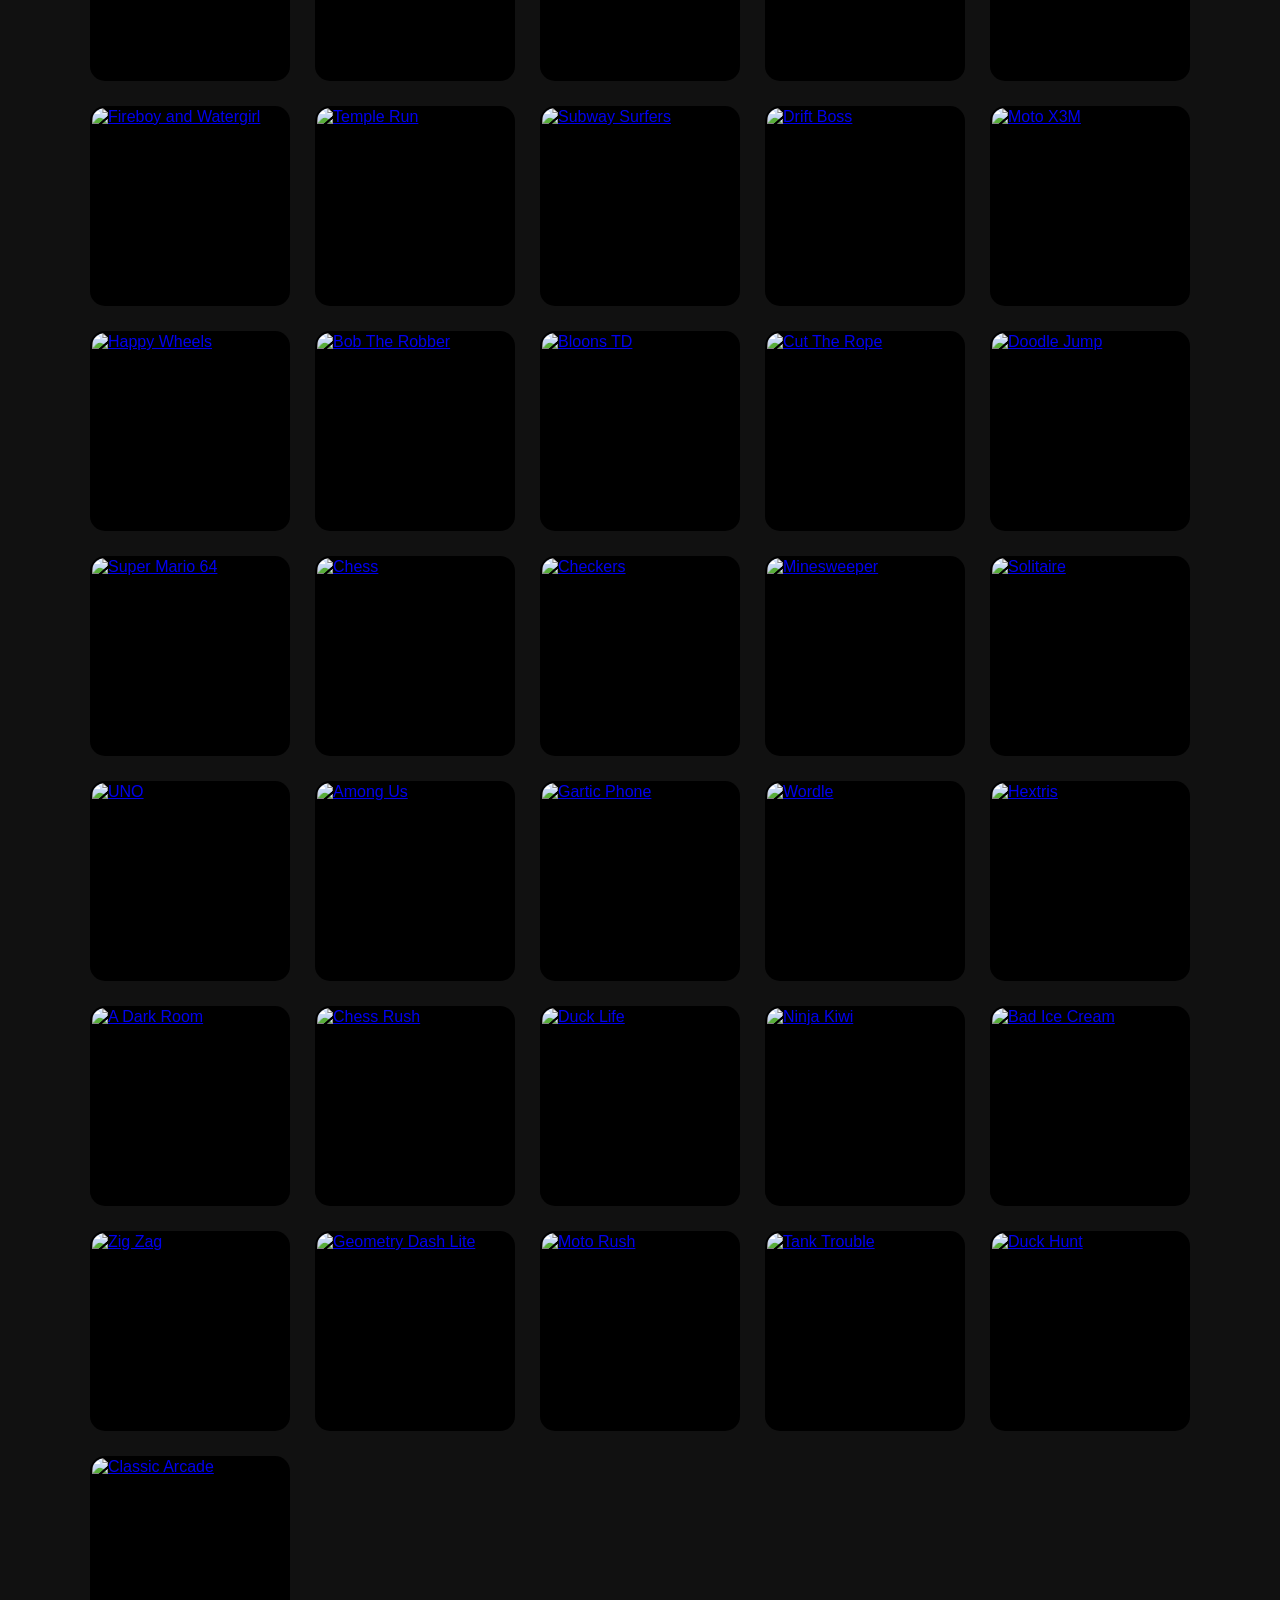
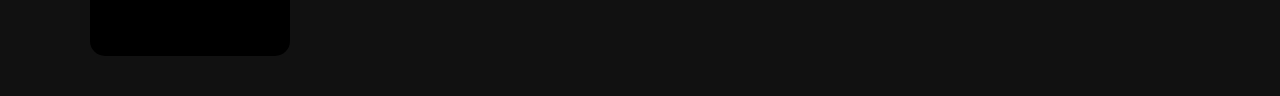
==== commit 81acc4a2: "add apps and settings" ====
--- a/public/games.html
+++ b/public/games.html
@@ -17,14 +17,13 @@
 <header>
 
     <h1>🏆 Champion Network Games 🏆</h1>
-
-    <nav>
-        <a href="index.html">Home</a>
-        <a href="games.html">Games</a>
-        <a href="profile.html">Profile</a>
-        <a href="leaderboard.html">Leaderboard</a>
-        <a href="https://discord.gg/BNe7FBxJJ" target="_blank">Discord</a>
-    </nav>
+      <nav>
+            <a href="index.html">Home</a>
+            <a href="games.html">Games</a>
+            <a href="apps.html">Apps</a>
+            <a href="settings.html">Settings</a>
+               <a href="https://discord.gg/FXbsqhRc5" target="_blank">Discord</a>
+        </nav>
 
 </header>
 
--- a/public/css/games.css
+++ b/public/css/games.css
@@ -1,102 +1,124 @@
-.hero {
-    text-align: center;
-    padding: 40px 20px;
-}
-
-.hero h2 {
-    color: gold;
-    font-size: 35px;
-    margin-bottom: 25px;
-}
-
-#search {
-    width: 350px;
-    max-width: 90%;
-    padding: 14px;
-    border-radius: 10px;
-    border: 2px solid gold;
-    background: #000;
-    color: white;
-    font-size: 16px;
-    outline: none;
+body {
+    margin: 0;
+    font-family: Arial, sans-serif;
 }
 
 
-.games-container {
-    display: grid;
-    grid-template-columns: repeat(6, 1fr);
-    gap: 25px;
-    padding: 40px;
+.hero {
+    text-align: center;
+    padding: 30px;
 }
 
 
-.game-card {
-    background: #000;
-    border: 2px solid gold;
-    border-radius: 15px;
-    padding: 15px;
-    text-align: center;
-    transition: 0.3s;
-    height: 280px;
+.hero h2 {
+    font-size: 40px;
+    margin-bottom: 20px;
 }
 
 
-.game-card:hover {
-    transform: translateY(-8px);
+#search {
+
+    width: 300px;
+    padding: 12px;
+
+    border-radius: 10px;
+    border: 2px solid #ffd700;
+
+    background: black;
+    color: white;
+
+    font-size: 16px;
+    outline: none;
+
 }
 
 
-.game-card img {
-    width: 100%;
-    height: 180px;
-    object-fit: cover;
-    border-radius: 10px;
-    margin-bottom: 15px;
+#search::placeholder {
+    color: gray;
 }
 
 
-.game-card h3 {
-    color: white;
-    font-size: 18px;
-    margin-bottom: 15px;
+
+.games-container {
+
+    display: grid;
+
+    grid-template-columns: repeat(auto-fill, 200px);
+
+    justify-content: center;
+
+    gap: 25px;
+
+    padding: 40px;
+
 }
 
 
-.game-card button {
-    background: gold;
-    color: black;
-    border: none;
-    padding: 10px 25px;
-    border-radius: 8px;
-    font-weight: bold;
-    cursor: pointer;
-    transition: 0.2s;
+
+.game-card {
+
+    width: 200px;
+    height: 200px;
+
+    overflow: hidden;
+
+    border-radius: 15px;
+
+    display: block;
+
+    background: black;
+
+    border: 2px solid transparent;
+
+    transition: 
+        transform 0.2s ease,
+        border 0.2s ease;
+
 }
 
 
-.game-card button:hover {
-    transform: scale(1.08);
+
+.game-card:hover {
+
+    transform: scale(1.06);
+
+    border: 2px solid #ffd700;
+
 }
 
 
-/* Responsive */
 
-@media (max-width: 1200px) {
-    .games-container {
-        grid-template-columns: repeat(4, 1fr);
-    }
+.game-card img {
+
+    width: 100%;
+
+    height: 100%;
+
+    object-fit: cover;
+
+    display: block;
+
 }
 
 
-@media (max-width: 800px) {
+
+@media (max-width: 600px) {
+
     .games-container {
-        grid-template-columns: repeat(2, 1fr);
+
+        grid-template-columns: repeat(auto-fill, 150px);
+
+        gap: 15px;
+
     }
-}
 
 
-@media (max-width: 500px) {
-    .games-container {
-        grid-template-columns: 1fr;
+    .game-card {
+
+        width: 150px;
+
+        height: 150px;
+
     }
+
 }
